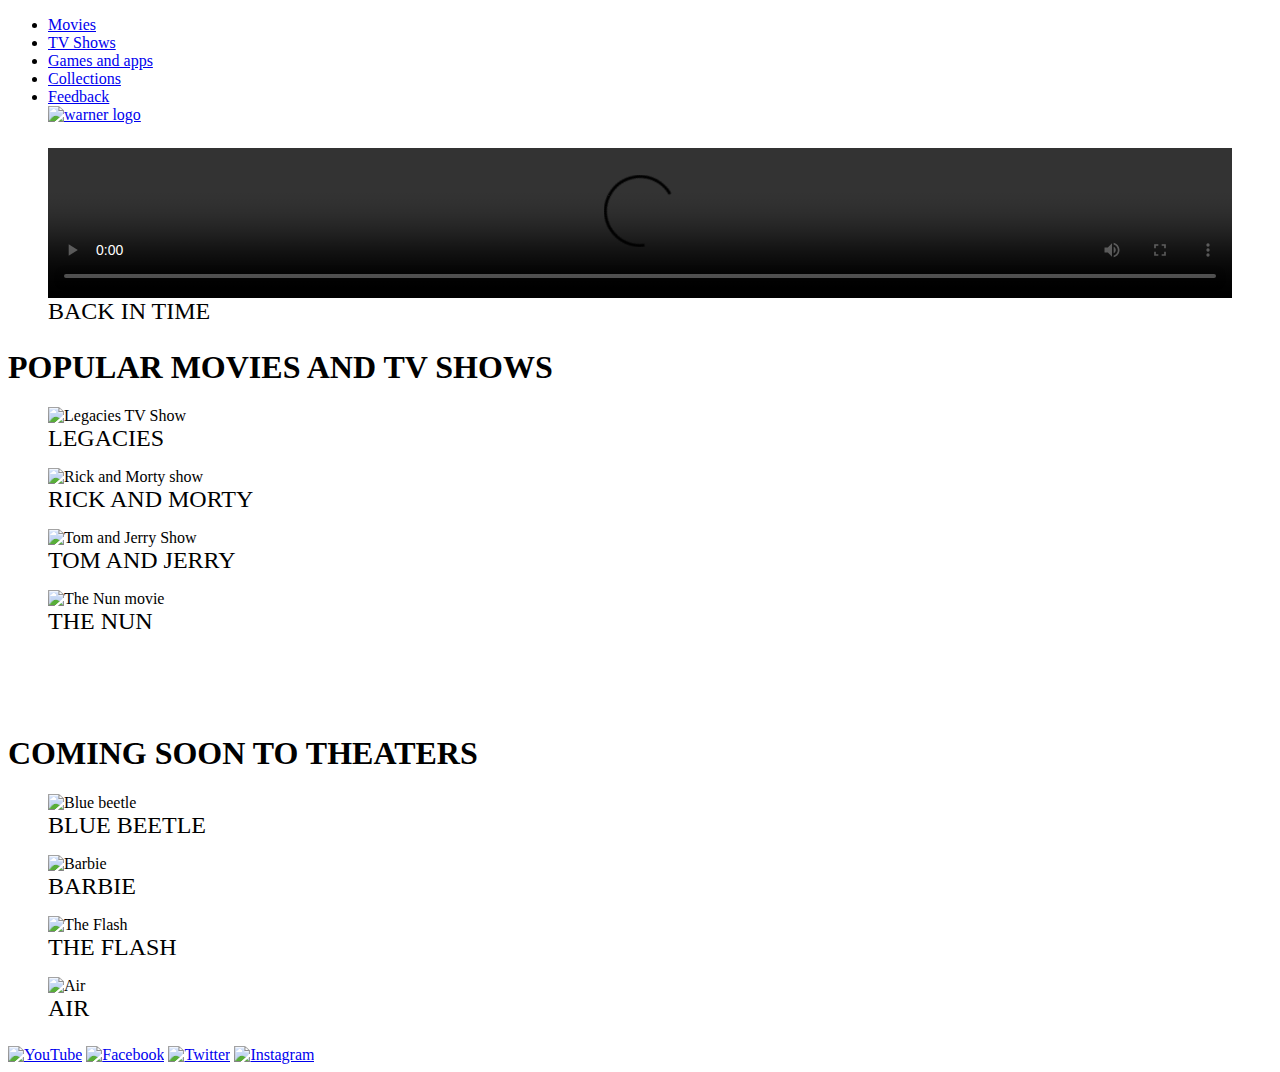
==== index.html @ 9b127c87 "index.html" ====
<!DOCTYPE html>
<html>
    <title>
       Home
    </title>
    <head>
        <style>
         p{
         font-size: 24px;
         }

         p1{
            float: left;
         }
         p img{
         position: relative;
         padding: 20px ;
         margin-right: 20px;
         }
         figure {
          display: flex;
          flex-direction: column;
          align-items: left;
         }

         figure img {
         max-width: 150%;
         height: auto;

         }

         figcaption{
            font-size: 24px;
            left: 0px;
            text-align: left;

         }
         
        </style>

        <link rel="stylesheet" href="style.css">
         <nav id="Navigation">
             <ul>
                 <li><a href="movies.html">Movies</a></li>
                 <li><a href="tvshows.html">TV Shows</a></li>
                 <li><a href="games.html">Games and apps</a></li>
                 <li><a href="collections.html">Collections</a></li>
                 <li><a href="feedback.html">Feedback</a></li>
                 <a href="index.html" ><img src="logo.png" alt="warner logo" height="30px" float="left" ></a>
             </ul>
         </nav>
    </head>
    <body>
        <p>
            <figure>
                <video controls>
                    <source src="Casablanca.mp4" type="video/mp4">
                    Your browser does not support the video tag.
                </video>
                  
                <figcaption>BACK IN TIME</figcaption>
            </figure>
        </p>
        <p>
         <h1>POPULAR MOVIES AND TV SHOWS</h1>
         <div class="image-gallery">
            <figure>
                <img src="legacies.jpeg" alt="Legacies TV Show" height="250px">
                <figcaption>LEGACIES</figcaption>
            </figure>
            <figure>
                <img src="rickandmorty.jpeg" alt="Rick and Morty show" height="250px">
                <figcaption>RICK AND MORTY</figcaption>
            </figure>
            <figure>
                <img src="TOMJERRY.jpeg" alt="Tom and Jerry Show" height="250px">
                <figcaption>TOM AND JERRY</figcaption>
            </figure>
            <figure>
                <img src="28866.213.large.jpg" alt="The Nun movie" height="250px">
                <figcaption>THE NUN</figcaption>
            </figure>

         </div>
         <br>
        

        </p>
        <br>
        <p>
            <h1>COMING SOON TO THEATERS</h1>
            <div class="image-gallery">
            <figure>
                <img src="28870.593.large.jpg" alt="Blue beetle" >
                <figcaption>BLUE BEETLE</figcaption>
            </figure>
            <figure>
                <img src="28871.993.large.jpg" alt="Barbie">
                <figcaption>BARBIE</figcaption>
            </figure>
            <figure>
                <img src="28873.444.large.jpg" alt="The Flash">
                <figcaption>THE FLASH</figcaption>
            </figure>
            <figure>
                <img src="28874.638.large.jpg" alt="Air">
                <figcaption>AIR</figcaption>
            </figure>
            </div>
        </p>
    </body>

    <footer>
        <div class="social-media-links">
            <a href="https://www.youtube.com/user/WarnerBrosPictures/"><img src="youtube-logo.png" alt="YouTube"></a>
            <a href="https://www.facebook.com/warnerbrosent/"><img src="facebook-logo.png" alt="Facebook"></a>
            <a href="https://twitter.com/Warnerbros/"><img src="twitter-logo.png" alt="Twitter"></a>
            <a href="https://www.instagram.com/warnerbrosentertainment/"><img src="instagram-logo.png" alt="Instagram"></a>
        </div>
    </footer>
   
</html>
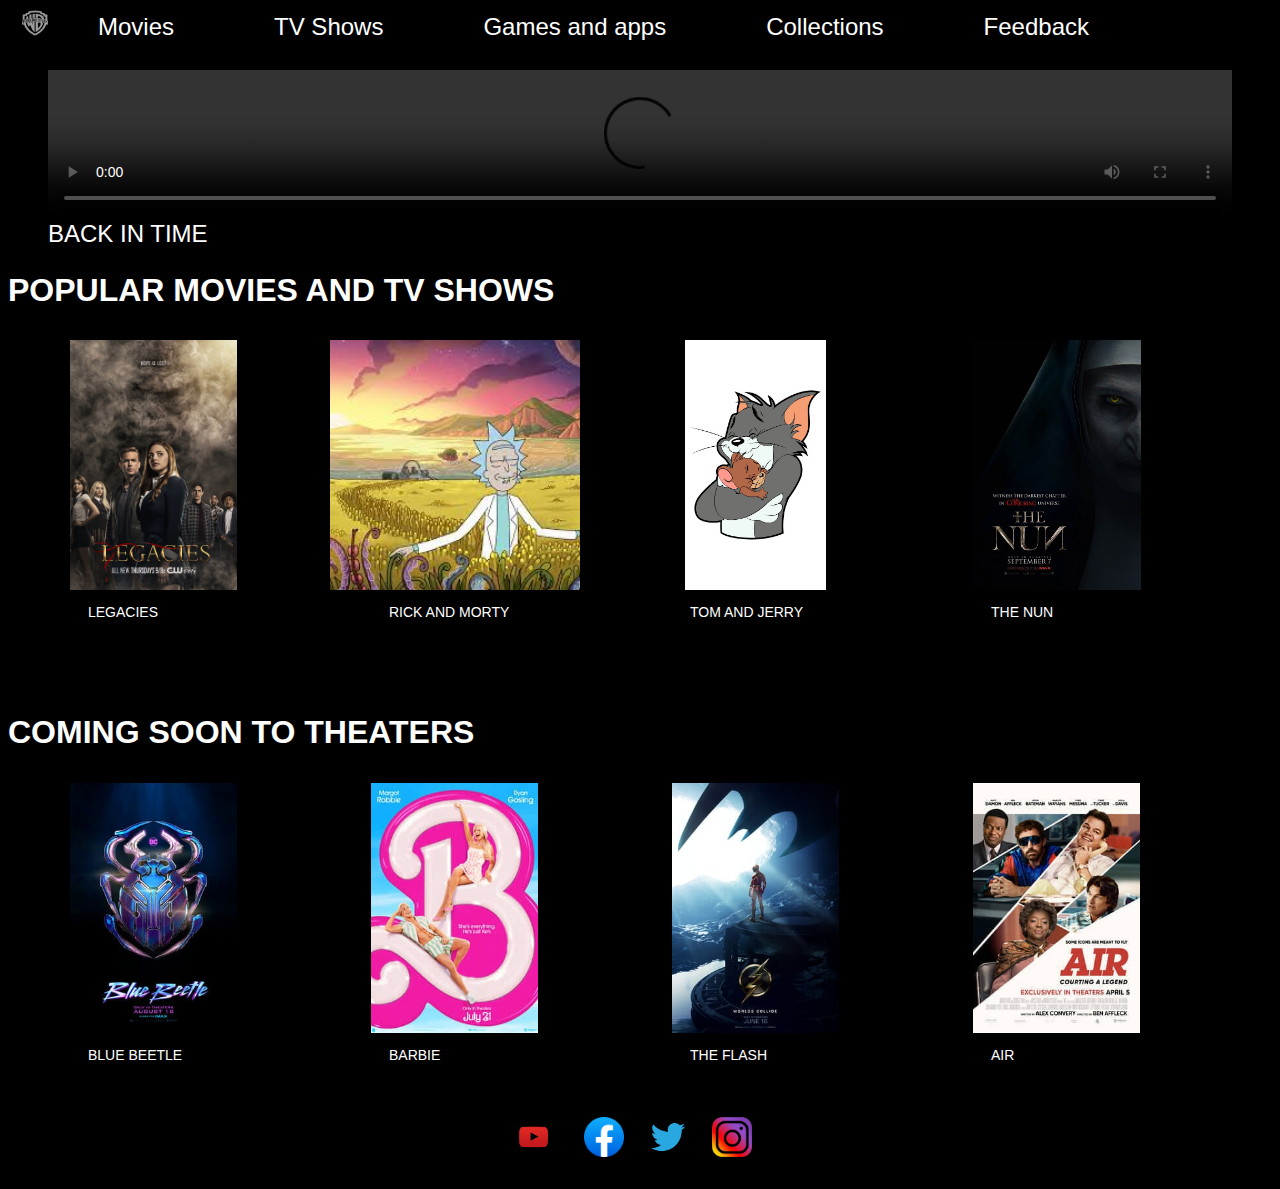
==== commit a8a1c727: "hello world" ====
--- a/index.html
+++ b/index.html
@@ -1,122 +1,122 @@
-<!DOCTYPE html>
-<html>
-    <title>
-       Home
-    </title>
-    <head>
-        <style>
-         p{
-         font-size: 24px;
-         }
-
-         p1{
-            float: left;
-         }
-         p img{
-         position: relative;
-         padding: 20px ;
-         margin-right: 20px;
-         }
-         figure {
-          display: flex;
-          flex-direction: column;
-          align-items: left;
-         }
-
-         figure img {
-         max-width: 150%;
-         height: auto;
-
-         }
-
-         figcaption{
-            font-size: 24px;
-            left: 0px;
-            text-align: left;
-
-         }
-         
-        </style>
-
-        <link rel="stylesheet" href="style.css">
-         <nav id="Navigation">
-             <ul>
-                 <li><a href="movies.html">Movies</a></li>
-                 <li><a href="tvshows.html">TV Shows</a></li>
-                 <li><a href="games.html">Games and apps</a></li>
-                 <li><a href="collections.html">Collections</a></li>
-                 <li><a href="feedback.html">Feedback</a></li>
-                 <a href="index.html" ><img src="logo.png" alt="warner logo" height="30px" float="left" ></a>
-             </ul>
-         </nav>
-    </head>
-    <body>
-        <p>
-            <figure>
-                <video controls>
-                    <source src="Casablanca.mp4" type="video/mp4">
-                    Your browser does not support the video tag.
-                </video>
-                  
-                <figcaption>BACK IN TIME</figcaption>
-            </figure>
-        </p>
-        <p>
-         <h1>POPULAR MOVIES AND TV SHOWS</h1>
-         <div class="image-gallery">
-            <figure>
-                <img src="legacies.jpeg" alt="Legacies TV Show" height="250px">
-                <figcaption>LEGACIES</figcaption>
-            </figure>
-            <figure>
-                <img src="rickandmorty.jpeg" alt="Rick and Morty show" height="250px">
-                <figcaption>RICK AND MORTY</figcaption>
-            </figure>
-            <figure>
-                <img src="TOMJERRY.jpeg" alt="Tom and Jerry Show" height="250px">
-                <figcaption>TOM AND JERRY</figcaption>
-            </figure>
-            <figure>
-                <img src="28866.213.large.jpg" alt="The Nun movie" height="250px">
-                <figcaption>THE NUN</figcaption>
-            </figure>
-
-         </div>
-         <br>
-        
-
-        </p>
-        <br>
-        <p>
-            <h1>COMING SOON TO THEATERS</h1>
-            <div class="image-gallery">
-            <figure>
-                <img src="28870.593.large.jpg" alt="Blue beetle" >
-                <figcaption>BLUE BEETLE</figcaption>
-            </figure>
-            <figure>
-                <img src="28871.993.large.jpg" alt="Barbie">
-                <figcaption>BARBIE</figcaption>
-            </figure>
-            <figure>
-                <img src="28873.444.large.jpg" alt="The Flash">
-                <figcaption>THE FLASH</figcaption>
-            </figure>
-            <figure>
-                <img src="28874.638.large.jpg" alt="Air">
-                <figcaption>AIR</figcaption>
-            </figure>
-            </div>
-        </p>
-    </body>
-
-    <footer>
-        <div class="social-media-links">
-            <a href="https://www.youtube.com/user/WarnerBrosPictures/"><img src="youtube-logo.png" alt="YouTube"></a>
-            <a href="https://www.facebook.com/warnerbrosent/"><img src="facebook-logo.png" alt="Facebook"></a>
-            <a href="https://twitter.com/Warnerbros/"><img src="twitter-logo.png" alt="Twitter"></a>
-            <a href="https://www.instagram.com/warnerbrosentertainment/"><img src="instagram-logo.png" alt="Instagram"></a>
-        </div>
-    </footer>
-   
+<!DOCTYPE html>
+<html>
+    <title>
+       Home
+    </title>
+    <head>
+        <style>
+         p{
+         font-size: 24px;
+         }
+
+         p1{
+            float: left;
+         }
+         p img{
+         position: relative;
+         padding: 20px ;
+         margin-right: 20px;
+         }
+         figure {
+          display: flex;
+          flex-direction: column;
+          align-items: left;
+         }
+
+         figure img {
+         max-width: 150%;
+         height: auto;
+
+         }
+
+         figcaption{
+            font-size: 24px;
+            left: 0px;
+            text-align: left;
+
+         }
+         
+        </style>
+
+        <link rel="stylesheet" href="style.css">
+         <nav id="Navigation">
+             <ul>
+                 <li><a href="movies.html">Movies</a></li>
+                 <li><a href="tvshows.html">TV Shows</a></li>
+                 <li><a href="games.html">Games and apps</a></li>
+                 <li><a href="collections.html">Collections</a></li>
+                 <li><a href="feedback.html">Feedback</a></li>
+                 <a href="index.html" ><img src="logo.png" alt="warner logo" height="30px" float="left" ></a>
+             </ul>
+         </nav>
+    </head>
+    <body>
+        <p>
+            <figure>
+                <video controls>
+                    <source src="Casablanca.mp4" type="video/mp4">
+                    Your browser does not support the video tag.
+                </video>
+                  
+                <figcaption>BACK IN TIME</figcaption>
+            </figure>
+        </p>
+        <p>
+         <h1>POPULAR MOVIES AND TV SHOWS</h1>
+         <div class="image-gallery">
+            <figure>
+                <img src="legacies.jpeg" alt="Legacies TV Show" height="250px">
+                <figcaption>LEGACIES</figcaption>
+            </figure>
+            <figure>
+                <img src="rickandmorty.jpeg" alt="Rick and Morty show" height="250px">
+                <figcaption>RICK AND MORTY</figcaption>
+            </figure>
+            <figure>
+                <img src="TOMJERRY.jpeg" alt="Tom and Jerry Show" height="250px">
+                <figcaption>TOM AND JERRY</figcaption>
+            </figure>
+            <figure>
+                <img src="28866.213.large.jpg" alt="The Nun movie" height="250px">
+                <figcaption>THE NUN</figcaption>
+            </figure>
+
+         </div>
+         <br>
+        
+
+        </p>
+        <br>
+        <p>
+            <h1>COMING SOON TO THEATERS</h1>
+            <div class="image-gallery">
+            <figure>
+                <img src="28870.593.large.jpg" alt="Blue beetle" >
+                <figcaption>BLUE BEETLE</figcaption>
+            </figure>
+            <figure>
+                <img src="28871.993.large.jpg" alt="Barbie">
+                <figcaption>BARBIE</figcaption>
+            </figure>
+            <figure>
+                <img src="28873.444.large.jpg" alt="The Flash">
+                <figcaption>THE FLASH</figcaption>
+            </figure>
+            <figure>
+                <img src="28874.638.large.jpg" alt="Air">
+                <figcaption>AIR</figcaption>
+            </figure>
+            </div>
+        </p>
+    </body>
+
+    <footer>
+        <div class="social-media-links">
+            <a href="https://www.youtube.com/user/WarnerBrosPictures/"><img src="youtube-logo.png" alt="YouTube"></a>
+            <a href="https://www.facebook.com/warnerbrosent/"><img src="facebook-logo.png" alt="Facebook"></a>
+            <a href="https://twitter.com/Warnerbros/"><img src="twitter-logo.png" alt="Twitter"></a>
+            <a href="https://www.instagram.com/warnerbrosentertainment/"><img src="instagram-logo.png" alt="Instagram"></a>
+        </div>
+    </footer>
+   
 </html>--- a/style.css
+++ b/style.css
@@ -0,0 +1,94 @@
+#Navigation li{
+    padding: 5px 55px;
+    list-style: none;
+    text-decoration: none;
+    font-size: 24px;
+    float: left;
+    font-family: sans-serif;
+    font-weight: 100;
+    margin: 0 ;
+    padding-left: 50px;
+    padding-right: 50px;
+
+}
+nav {
+    position: relative;
+    top: 0;
+    right: 0;
+    left: 0;
+    width: 100%;
+   
+    z-index: 1;
+    width: 100%;
+    box-sizing: border-box;
+
+}
+.nav-container {
+    display: flex;
+    background-color: #f7f7f7;
+}
+nav ul{
+    display: flex;
+    list-style: none;
+    margin: 0;
+}
+  
+nav ul a{
+    text-decoration: none;
+    color: #fff;
+}
+nav img{
+    position: absolute;
+    top: 0;
+    left: 0;
+}
+.image-gallery {
+    display: flex; 
+    flex-wrap: wrap; 
+    justify-content: left; 
+    gap: 10px; 
+   }
+
+   .image-gallery figure {
+   display: inline-block; 
+   text-align: center; 
+   margin: 10px; 
+   width: calc(25% - 45px);
+   }
+   .image-gallery figure img{
+      height: 250px;
+   }
+
+   .image-gallery figcaption {
+   font-size: 14px; 
+   margin-top: 10px;
+   padding: 0 70px; 
+   }
+
+
+  body{
+    background-color: #000;
+    color: #fff;
+    font-family: sans-serif;
+    size: 20px;
+  }
+
+  footer {
+    padding: 20px;
+    text-align: center;
+}
+
+.social-media-links {
+    display: inline-block;
+}
+
+.social-media-links a {
+    display: inline-block;
+    margin-right: 20px;
+}
+
+.social-media-links a img {
+    height: 40px;
+    width: auto;
+}
+
